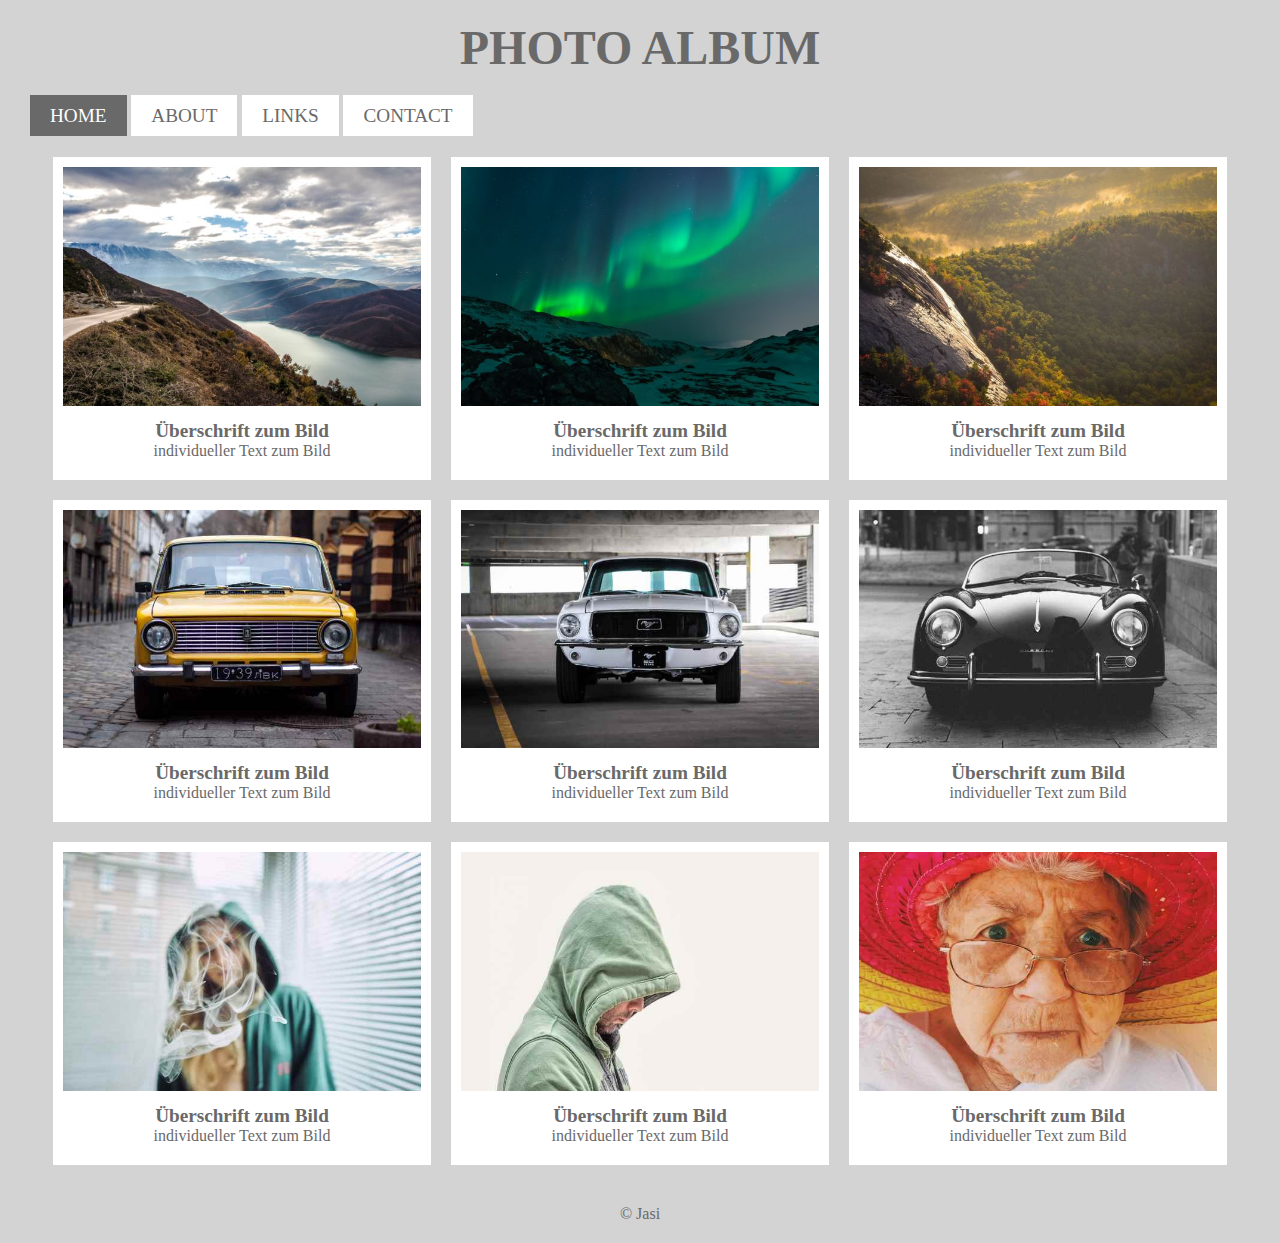
==== Jasmine/index.html @ cc131188 "update" ====
<!DOCTYPE html>
<html lang="en">

	<head>
		<title>Photo Album</title>
		<meta name="author" content="Jasmine">
		<link rel="stylesheet" href="style.css">
		<meta charset="utf-8">
	</head>

	<body>
		<header>
			<h1>PHOTO ALBUM</h1>
		</header>
		
		<nav>
			<a href="index.html" class="active">HOME</a>
			<a href="#">ABOUT</a>
			<a href="#">LINKS</a>
			<a href="#">CONTACT</a>
		</nav>
		
		<main>
			<div class="item">
				<img src="img/bild1.jpg">
				<div class="textbox">
					<h3>Überschrift zum Bild</h3>
					<p>individueller Text zum Bild</p>
				</div>
			</div>
	
			<div class="item">
				<img src="img/bild2.jpg">
				<div class="textbox">
					<h3>Überschrift zum Bild</h3>
					<p>individueller Text zum Bild</p>
				</div>
			</div>

			<div class="item">
				<img src="img/bild3.jpg">
				<div class="textbox">
					<h3>Überschrift zum Bild</h3>
					<p>individueller Text zum Bild</p>
				</div>
			</div>

			<div class="item">
				<img src="img/bild4.jpg">
				<div class="textbox">
					<h3>Überschrift zum Bild</h3>
					<p>individueller Text zum Bild</p>
				</div>
			</div>

			<div class="item">
				<img src="img/bild5.jpg">
				<div class="textbox">
					<h3>Überschrift zum Bild</h3>
					<p>individueller Text zum Bild</p>
				</div>
			</div>
	
			<div class="item">
				<img src="img/bild6.jpg">
				<div class="textbox">
					<h3>Überschrift zum Bild</h3>
					<p>individueller Text zum Bild</p>
				</div>
			</div>
			
			<div class="item">
				<img src="img/bild7.jpg">
				<div class="textbox">
					<h3>Überschrift zum Bild</h3>
					<p>individueller Text zum Bild</p>
				</div>
			</div>
			
			<div class="item">
				<img src="img/bild8.jpg">
				<div class="textbox">
					<h3>Überschrift zum Bild</h3>
					<p>individueller Text zum Bild</p>
				</div>
			</div>
			
			<div class="item">
				<img src="img/bild9.jpg">
				<div class="textbox">
					<h3>Überschrift zum Bild</h3>
					<p>individueller Text zum Bild</p>
				</div>
			</div>
		</main>
		
		<footer>
			<p>&copy; Jasi</p>
		</footer>
	</body>
</html>
---- Jasmine/style.css ----
p	{ font-family: calibri; color: dimgray; font-size: 1em; }
h1	{ font-family: calibri; color: dimgray; font-size: 3em; }
h2	{ font-family: calibri; color: dimgray; font-size: 1.5em; }
h3	{ font-family: calibri; color: dimgray; font-size: 1.2em; }
li 	{ font-family: calibri; color: dimgray; font-size: 1.2em; }
nav	{ font-family: calibri; font-size: 1.2em; }

a	{ 
	font-family: calibri; 
	font-size: 1em; 
	color: dimgray; 
}

a:hover:not(.active) { 
	color: white; 
	background-color: gray; 
}

* {
	box-sizing: border-box;
	-webkit-user-select: none;
	-moz-user-select: -moz-none;
	margin: 0;
}

body { background-color: lightgray; }

header {
	text-align: center;
	padding: 20px;
	
}

nav { 
	margin-left: 20px;
	padding: 10px; 
}

nav a {
	background-color: white;
	padding: 10px 20px;
	text-decoration: none;
}

.active {
	background-color: dimgray;
	color: white;
	cursor: default;
}

main { 
	display: flex;
	flex-wrap: wrap;
	justify-content: space-between;
	justify-content: center;
	padding: 10px; 
}

.item {
	width: 30%;
	margin: 10px;
	padding: 10px;
	text-align: center;
	background-color: white;
}

.item:hover { box-shadow: 0px 0px 10px dimgray; }
.item img { width: 100%; }
.textbox { padding: 10px; }

footer {
	width: 100%;
	clear: both;
	text-align: center;
	padding: 20px;
}
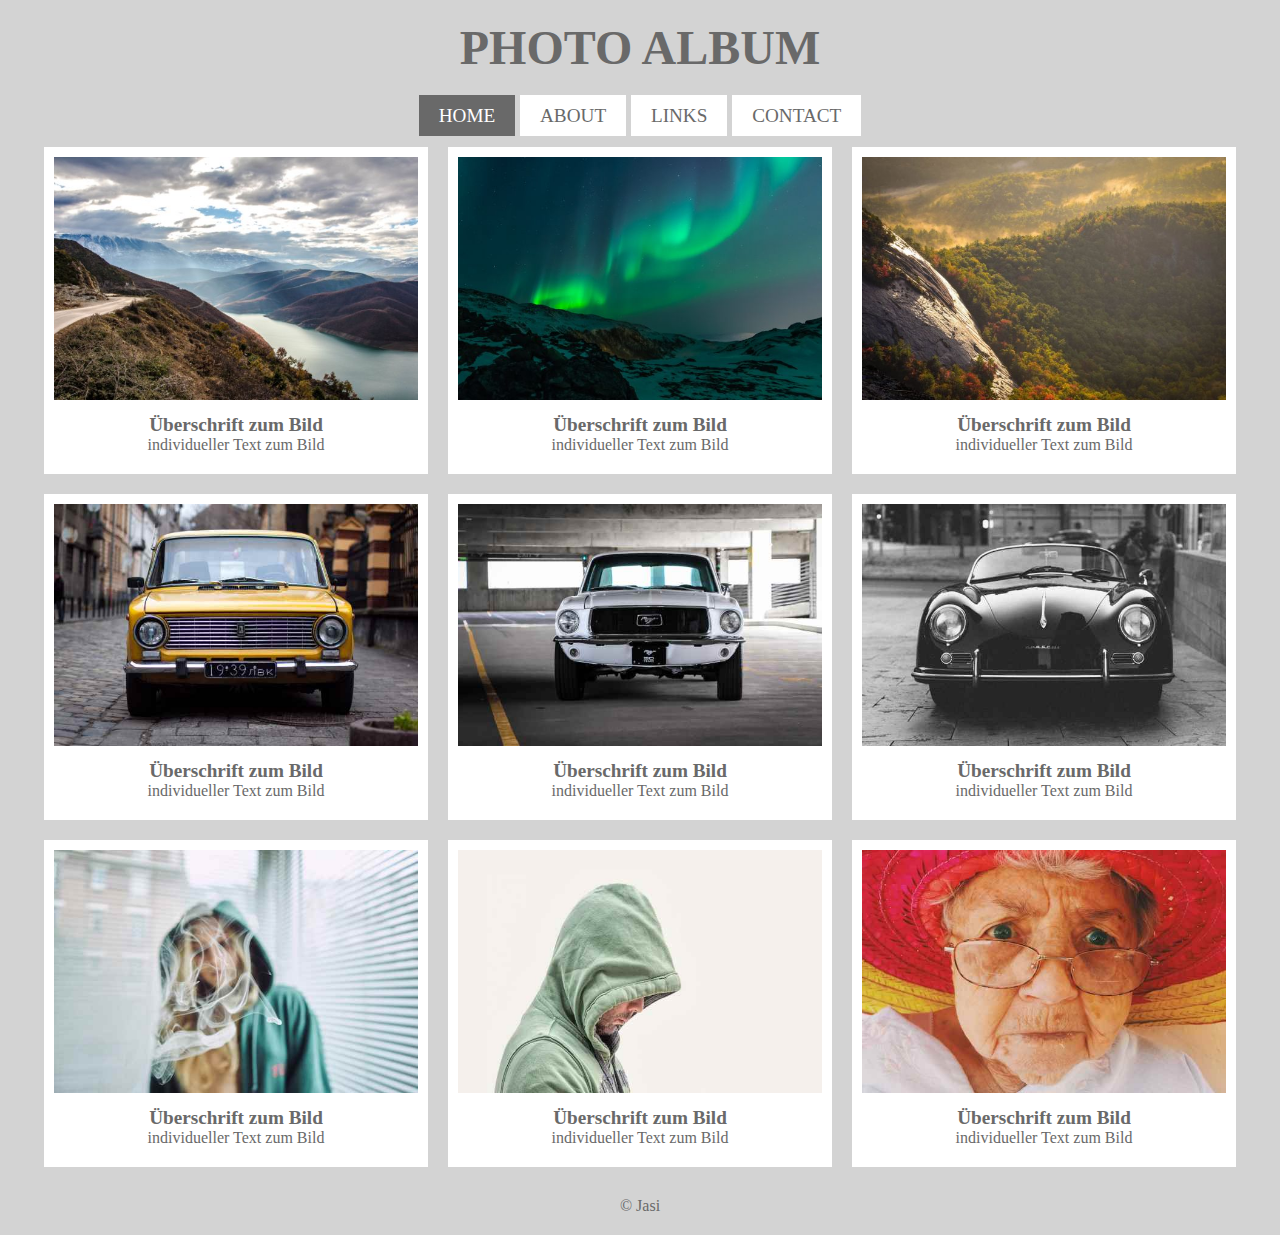
==== commit 17bd40cf: "udpate" ====
--- a/Jasmine/index.html
+++ b/Jasmine/index.html
@@ -6,6 +6,7 @@
 		<title>Photo Album</title>
 		<meta name="author" content="Jasmine">
 		<link rel="stylesheet" href="style.css">
+		<meta name="viewport" content="width=device-width, initial-scale=1">
 		<meta charset="utf-8">
 	</head>
 
--- a/Jasmine/style.css
+++ b/Jasmine/style.css
@@ -4,7 +4,6 @@
 h2	{ font-family: calibri; color: dimgray; font-size: 1.5em; }
 h3	{ font-family: calibri; color: dimgray; font-size: 1.2em; }
 li 	{ font-family: calibri; color: dimgray; font-size: 1.2em; }
-nav	{ font-family: calibri; font-size: 1.2em; }
 
 a	{ 
 	font-family: calibri; 
@@ -16,6 +15,11 @@
 	color: white; 
 	background-color: gray; 
 }
+
+/* 
+* { border: 1px dashed red; }
+*/
+
 
 * {
 	box-sizing: border-box;
@@ -32,9 +36,10 @@
 	
 }
 
-nav { 
-	margin-left: 20px;
-	padding: 10px; 
+nav {
+	font-size: 1.2em;
+	padding: 10px;
+	text-align: center;
 }
 
 nav a {
@@ -49,12 +54,11 @@
 	cursor: default;
 }
 
-main { 
+main {
+	width: 100%;
 	display: flex;
 	flex-wrap: wrap;
-	justify-content: space-between;
 	justify-content: center;
-	padding: 10px; 
 }
 
 .item {
@@ -75,3 +79,16 @@
 	text-align: center;
 	padding: 20px;
 }
+
+
+/*-- RESPONSIVE --*/
+@media screen and (max-width: 700px) {
+	.item { width: 45%; }
+}
+
+@media screen and (max-width: 500px) {
+	.item { width: 90%; }
+	nav {margin: 10px; }
+	nav a { display: block; text-align: center; border: 2px solid lightgray; }
+}
+
